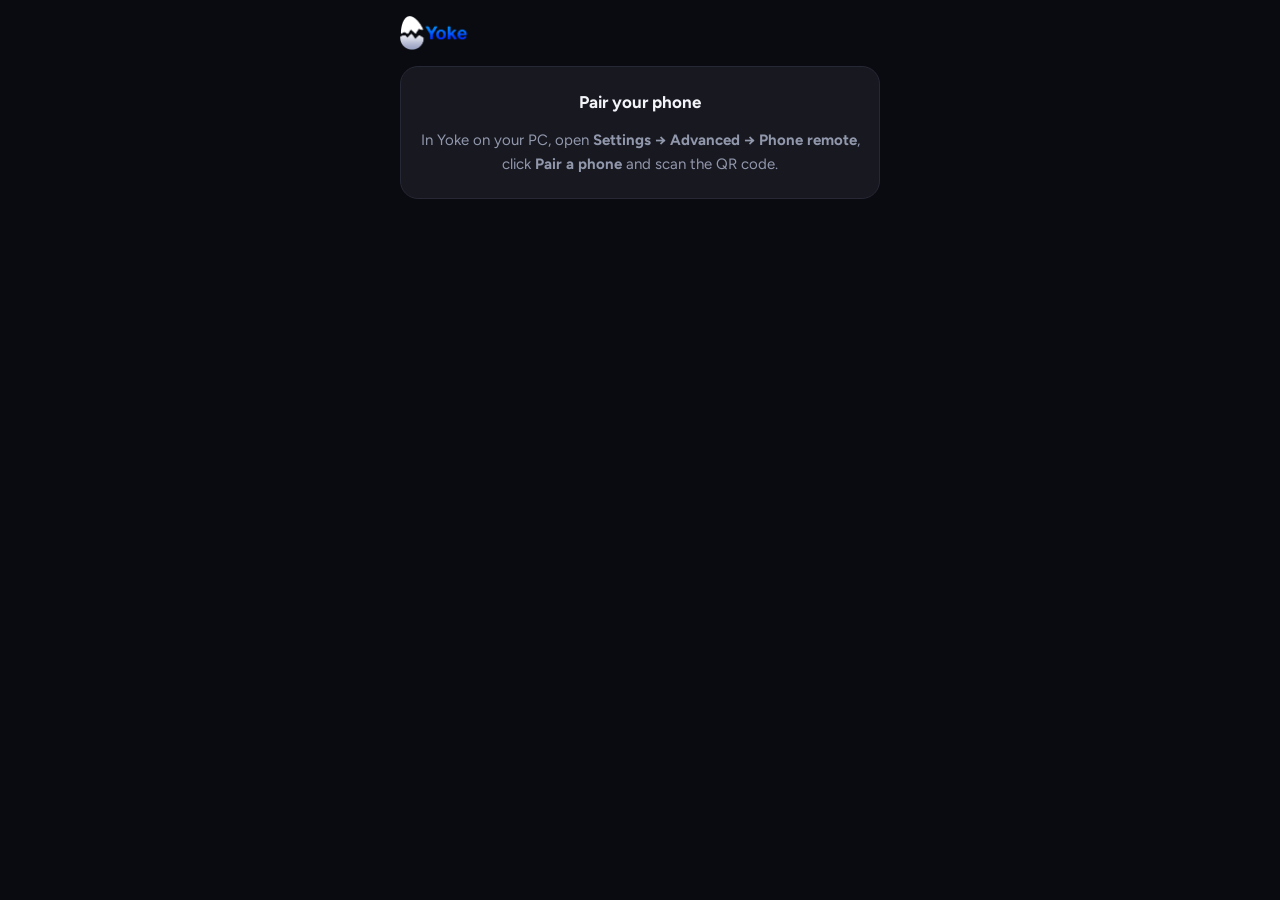
==== dev-remote/index.html @ 360e0245 "Move Yoke Remote to dev-remote" ====
<!doctype html>
<html lang="en">
<head>
<meta charset="utf-8">
<meta name="viewport" content="width=device-width, initial-scale=1, viewport-fit=cover">
<title>Yoke Remote</title>
<meta name="description" content="Control Yoke on your PC from your phone.">
<meta name="robots" content="noindex">
<link rel="icon" type="image/png" sizes="32x32" href="../assets/favicon-32.png">
<link rel="apple-touch-icon" href="../assets/favicon-192.png">
<link rel="manifest" href="manifest.json">
<meta name="apple-mobile-web-app-capable" content="yes">
<meta name="apple-mobile-web-app-title" content="Yoke Remote">
<meta name="theme-color" content="#0A0B10">
<link rel="preconnect" href="https://fonts.googleapis.com">
<link rel="preconnect" href="https://fonts.gstatic.com" crossorigin>
<link rel="stylesheet" href="https://fonts.googleapis.com/css2?family=Rubik:wght@500;700;800&family=Figtree:wght@400;500;600;700&family=DM+Mono:wght@400;500&display=swap">
<link rel="stylesheet" href="../assets/site.css">
<style>
  body { padding: max(16px, env(safe-area-inset-top, 0px)) 16px max(24px, env(safe-area-inset-bottom, 0px)); }
  main { max-width: 480px; margin: 0 auto; display: grid; gap: 16px; }
  .top { display: flex; align-items: center; justify-content: space-between; gap: 12px; }
  .top img { height: 34px; width: auto; }
  .link { background: none; border: 0; padding: 4px; color: var(--muted); font: inherit; font-size: 14px; cursor: pointer; text-decoration: underline; }
  .card { background: var(--panel); border: 1px solid var(--line); border-radius: 18px; padding: 22px 18px; }
  .center { display: grid; justify-items: center; gap: 14px; text-align: center; }
  .msg { color: var(--muted); font-size: 15px; }
  .msg.bad { color: #ff6b6e; min-height: 1.4em; }
  .spinner { width: 34px; height: 34px; border-radius: 50%; border: 3px solid var(--line); border-top-color: var(--blue-hi); animation: spin .9s linear infinite; }
  @keyframes spin { to { transform: rotate(360deg); } }
  .code-input {
    width: 240px; max-width: 100%; text-align: center; font: 500 34px/1 var(--font-mono); letter-spacing: .2em;
    background: var(--panel-hi); color: var(--ink); border: 1px solid var(--line); border-radius: 14px; padding: 14px 0 14px .2em;
  }
  .code-input:focus { outline: none; border-color: var(--blue-hi); }
  .art { width: min(72vw, 300px); height: min(72vw, 300px); border-radius: 18px; object-fit: cover; background: var(--panel-hi); justify-self: center; }
  .title { font-family: var(--font-display); font-size: 22px; font-weight: 700; overflow-wrap: anywhere; }
  .now { display: grid; gap: 8px; text-align: center; }
  .times { display: flex; justify-content: space-between; color: var(--muted); font: 13px var(--font-mono); }
  input[type=range] { width: 100%; accent-color: var(--blue-hi); }
  .controls { display: flex; align-items: center; justify-content: center; gap: 10px; }
  .ctl {
    width: 48px; height: 48px; border-radius: 50%; border: 0; background: var(--panel-hi); color: var(--ink);
    font-size: 18px; display: grid; place-items: center; cursor: pointer;
  }
  .ctl.main { width: 68px; height: 68px; font-size: 24px; color: #fff; background: linear-gradient(180deg, #2E6BFF, var(--blue)); }
  .ctl.on { color: var(--blue-hi); outline: 1px solid var(--blue-hi); }
  .volume { display: flex; align-items: center; gap: 10px; }
  .tabs { display: flex; gap: 6px; }
  .tabs button { flex: 1; padding: 9px 0; border: 1px solid var(--line); border-radius: 999px; background: none; color: var(--muted); font: 600 14px var(--font-body); cursor: pointer; }
  .tabs button.on { background: var(--panel-hi); color: var(--ink); }
  .search { width: 100%; padding: 11px 14px; background: var(--panel-hi); color: var(--ink); border: 1px solid var(--line); border-radius: 12px; font: inherit; }
  .rows { list-style: none; margin: 0; padding: 0; display: grid; gap: 6px; }
  .rows button { width: 100%; text-align: left; padding: 10px 12px; background: var(--panel); border: 1px solid var(--line); border-radius: 10px; color: var(--ink); font: inherit; cursor: pointer; }
  .rows small { display: block; color: var(--muted); }
  .lost { background: #2a1418; border: 1px solid #7a2a32; border-radius: 12px; padding: 10px 12px; font-size: 14px; }
</style>
</head>
<body>
<main>
  <div class="top">
    <img src="../assets/yoke-wordmark.png" alt="Yoke">
    <button class="link" id="unpair" hidden>Unpair</button>
  </div>

  <div class="card center" id="step-wait">
    <div class="spinner" aria-hidden="true"></div>
    <div class="msg" id="wait-msg">Connecting to your PC…</div>
    <button class="btn" id="retry" hidden>Try again</button>
  </div>

  <div class="card center" id="step-start" hidden>
    <b>Pair your phone</b>
    <p class="msg">In Yoke on your PC, open <b>Settings → Advanced → Phone remote</b>, click <b>Pair a phone</b> and scan the QR code.</p>
  </div>

  <form class="card center" id="step-code" hidden>
    <b>Enter the 6-digit code shown in Yoke on your PC</b>
    <input class="code-input" id="code" inputmode="numeric" autocomplete="one-time-code" maxlength="6" placeholder="000000" aria-label="6-digit code">
    <div class="msg bad" id="code-err"></div>
    <button class="btn" type="submit">Pair</button>
  </form>

  <div id="step-remote" hidden style="display:grid;gap:16px">
    <div class="lost" id="lost" hidden>Lost the connection to your PC. Reconnecting…</div>
    <div class="now">
      <img class="art" id="art" alt="">
      <div class="title" id="title">Nothing playing</div>
      <div class="msg" id="artist"></div>
    </div>
    <div id="seek-wrap">
      <input type="range" id="seek" min="0" max="1000" value="0" aria-label="Position">
      <div class="times"><span id="pos">0:00</span><span id="len">0:00</span></div>
    </div>
    <div class="controls">
      <button class="ctl" id="shuffle" aria-label="Shuffle">⤨</button>
      <button class="ctl" id="prev" aria-label="Previous">⏮</button>
      <button class="ctl main" id="toggle" aria-label="Play or pause">▶</button>
      <button class="ctl" id="next" aria-label="Next">⏭</button>
      <button class="ctl" id="repeat" aria-label="Repeat">↻</button>
    </div>
    <div class="volume">
      <span aria-hidden="true">🔈</span>
      <input type="range" id="volume" min="0" max="1" step="0.01" value="0.8" aria-label="Volume on your PC">
    </div>
    <div class="tabs">
      <button data-tab="search" class="on">Search</button>
      <button data-tab="playlists">Playlists</button>
      <button data-tab="stations">Radio</button>
    </div>
    <input class="search" id="search" type="search" placeholder="Search your library" aria-label="Search your library">
    <ul class="rows" id="rows"></ul>
    <div class="msg" id="note"></div>
  </div>
</main>

<script src="peerjs-1.5.5.min.js"></script>
<script>
  // Protocol must match the "phone remote" section of Yoke's public/app.js.
  const SAVED = 'yoke-remote';
  const RETRY_MS = 5000;
  const COMMAND_TIMEOUT_MS = 10000;
  const $ = (id) => document.getElementById(id);
  const STEPS = ['step-wait', 'step-start', 'step-code', 'step-remote'];
  const show = (id) => STEPS.forEach((s) => ($(s).hidden = s !== id));
  const fmt = (s) => `${Math.floor(s / 60)}:${String(Math.floor(s % 60)).padStart(2, '0')}`;
  const device = /iPhone/.test(navigator.userAgent) ? 'iPhone' : /iPad/.test(navigator.userAgent) ? 'iPad'
    : /Android/.test(navigator.userAgent) ? 'Android phone' : 'Browser';

  const load = () => { try { return JSON.parse(localStorage.getItem(SAVED)); } catch { return null; } };
  const save = (v) => { try { localStorage.setItem(SAVED, JSON.stringify(v)); } catch { /* stays for this visit */ } };
  const forget = () => { try { localStorage.removeItem(SAVED); } catch { /* nothing saved */ } };

  let peer = null, conn = null, ready = false, retry = null, peerId = null;
  let player = null, received = 0, seeking = false, seq = 0;
  const waiting = new Map();

  function wait(text, canRetry = false) {
    show('step-wait');
    $('wait-msg').textContent = text;
    $('retry').hidden = !canRetry;
    document.querySelector('.spinner').hidden = canRetry;
  }

  function disconnect() {
    clearTimeout(retry);
    peer?.destroy();
    peer = conn = null;
    ready = false;
  }

  function connect(first) {
    disconnect();
    peer = new Peer({ debug: 0 });
    const giveUp = setTimeout(failed, 20000);
    peer.on('error', () => { clearTimeout(giveUp); failed(); });
    peer.on('open', () => {
      conn = peer.connect(peerId, { reliable: true });
      conn.on('open', () => {
        clearTimeout(giveUp);
        conn.send(first);
      });
      conn.on('data', onMessage);
      conn.on('close', failed);
    });
  }

  function failed() {
    const wasReady = ready;
    disconnect();
    const saved = load();
    if (saved) {
      if (wasReady) $('lost').hidden = false;
      else wait("Can't reach your PC. Make sure it's on, Yoke is open and the phone remote is turned on.", true);
      retry = setTimeout(reconnect, RETRY_MS);
    } else {
      wait("Couldn't connect. Open Pair a phone in Yoke and scan the QR code again.", true);
    }
  }

  function reconnect() {
    const saved = load();
    if (!saved) return start();
    peerId = saved.peerId;
    connect({ type: 'hello', id: saved.id, token: saved.token });
  }

  function onMessage(msg) {
    if (msg.type === 'need-code') {
      show('step-code');
      $('code').focus();
    } else if (msg.type === 'wrong-code') {
      $('code').value = '';
      $('code-err').textContent = `That code isn't right. ${msg.left} ${msg.left === 1 ? 'try' : 'tries'} left.`;
    } else if (msg.type === 'paired') {
      save({ peerId, id: msg.id, token: msg.token });
    } else if (msg.type === 'denied') {
      if (msg.reason === 'unpaired') forget();
      disconnect();
      if (msg.reason === 'tries') wait('Too many wrong codes. Start pairing again in Yoke.', true);
      else if (msg.reason === 'unpaired') { $('unpair').hidden = true; show('step-start'); }
      else wait('That QR code has expired. Click Pair a phone in Yoke and scan the new one.', true);
    } else if (msg.type === 'state') {
      if (!ready) {
        ready = true;
        show('step-remote');
        $('unpair').hidden = false;
        loadTab();
      }
      $('lost').hidden = true;
      player = msg.state;
      received = Date.now();
      draw();
    } else if (msg.type === 'cover') {
      $('art').src = msg.cover || '../assets/yoke-disc.png';
    } else if (msg.type === 'reply' && waiting.has(msg.id)) {
      const { resolve, reject, timer } = waiting.get(msg.id);
      clearTimeout(timer);
      waiting.delete(msg.id);
      if (msg.ok) resolve(msg.result);
      else reject(new Error(msg.error));
    }
  }

  function cmd(name, args = {}) {
    if (!conn?.open) return Promise.reject(new Error('Not connected to your PC.'));
    const id = ++seq;
    return new Promise((resolve, reject) => {
      const timer = setTimeout(() => {
        waiting.delete(id);
        reject(new Error('Your PC did not respond.'));
      }, COMMAND_TIMEOUT_MS);
      waiting.set(id, { resolve, reject, timer });
      conn.send({ type: 'cmd', id, name, args });
    }).catch((err) => {
      $('note').textContent = err.message;
      throw err;
    });
  }
  const press = (name, args) => { $('note').textContent = ''; cmd(name, args).catch(() => {}); };

  function position() {
    if (!player) return 0;
    return player.position + (player.playing ? (Date.now() - received) / 1000 : 0);
  }

  function draw() {
    const t = player?.track;
    $('title').textContent = t ? t.title : 'Nothing playing';
    $('artist').textContent = t ? t.artist : '';
    $('toggle').textContent = player?.playing ? '⏸' : '▶';
    $('shuffle').classList.toggle('on', Boolean(player?.shuffle));
    $('repeat').classList.toggle('on', player && player.repeat !== 'off');
    $('repeat').textContent = player?.repeat === 'one' ? '①' : '↻';
    if (document.activeElement !== $('volume')) $('volume').value = player?.volume ?? 0.8;
    tick();
  }

  function tick() {
    if (!player || seeking) return;
    const len = player.duration;
    $('seek-wrap').hidden = !len; // live radio has no length
    if (!len) return;
    const pos = Math.min(position(), len);
    $('seek').value = (pos / len) * 1000;
    $('pos').textContent = fmt(pos);
    $('len').textContent = fmt(len);
  }
  setInterval(tick, 1000);

  // ----- lists -----
  let tab = 'search';
  function rows(list, label, sub, onPick) {
    const ul = $('rows');
    ul.replaceChildren(...list.map((item) => {
      const li = document.createElement('li');
      const b = document.createElement('button');
      b.textContent = label(item);
      const small = document.createElement('small');
      small.textContent = sub(item);
      b.append(small);
      b.onclick = () => onPick(item);
      li.append(b);
      return li;
    }));
  }
  async function loadTab() {
    $('search').hidden = tab !== 'search';
    $('rows').replaceChildren();
    $('note').textContent = '';
    if (tab === 'search') return runSearch();
    try {
      if (tab === 'playlists') {
        const list = await cmd('playlists');
        rows(list, (p) => p.name, (p) => `${p.count} song${p.count === 1 ? '' : 's'}`, (p) => press('playPlaylist', { id: p.id }));
        if (!list.length) $('note').textContent = 'No playlists yet.';
      } else {
        const list = await cmd('stations');
        rows(list, (s) => s.name, (s) => s.tags, (s) => press('playStation', { uuid: s.uuid }));
        if (!list.length) $('note').textContent = 'Stations you ♥ in Yoke show up here.';
      }
    } catch { /* shown in the note */ }
  }
  let searchTimer = null;
  async function runSearch() {
    const q = $('search').value.trim();
    if (!q) return $('rows').replaceChildren();
    try {
      const list = await cmd('search', { q });
      rows(list, (t) => t.title, (t) => t.artist, (t) => press('playTracks', { trackIds: [t.id] }));
      $('note').textContent = list.length ? '' : 'No songs found.';
    } catch { /* shown in the note */ }
  }
  $('search').oninput = () => {
    clearTimeout(searchTimer);
    searchTimer = setTimeout(runSearch, 300);
  };
  document.querySelectorAll('[data-tab]').forEach((b) => (b.onclick = () => {
    tab = b.dataset.tab;
    document.querySelectorAll('[data-tab]').forEach((x) => x.classList.toggle('on', x === b));
    loadTab();
  }));

  // ----- controls -----
  $('toggle').onclick = () => press('toggle');
  $('next').onclick = () => press('next');
  $('prev').onclick = () => press('previous');
  $('shuffle').onclick = () => press('shuffle');
  $('repeat').onclick = () => press('repeat');
  $('seek').oninput = () => { seeking = true; };
  $('seek').onchange = () => {
    seeking = false;
    if (player?.duration) press('seek', { position: ($('seek').value / 1000) * player.duration });
  };
  let volumeTimer = null;
  $('volume').oninput = () => {
    clearTimeout(volumeTimer);
    volumeTimer = setTimeout(() => press('volume', { volume: Number($('volume').value) }), 120);
  };
  $('code').oninput = () => {
    $('code').value = $('code').value.replace(/\D/g, '').slice(0, 6);
    if ($('code').value.length === 6) $('step-code').requestSubmit();
  };
  $('step-code').onsubmit = (e) => {
    e.preventDefault();
    $('code-err').textContent = '';
    if ($('code').value.length === 6 && conn?.open) conn.send({ type: 'code', code: $('code').value, device });
  };
  $('retry').onclick = start;
  $('unpair').onclick = () => {
    if (!confirm('Unpair this phone? You can pair it again from Yoke.')) return;
    forget();
    disconnect();
    $('unpair').hidden = true;
    show('step-start');
  };

  // ----- start -----
  function start() {
    clearTimeout(retry);
    // From the QR code: "#<pc id>.<one-time secret>". Dropped from the address straight away.
    const scan = location.hash.match(/^#(yokebeat-remote-[0-9a-f]{32})\.([0-9a-f]{32})$/);
    if (scan) {
      history.replaceState(null, '', location.pathname);
      peerId = scan[1];
      wait('Connecting to your PC…');
      return connect({ type: 'pair', secret: scan[2] });
    }
    if (load()) {
      wait('Connecting to your PC…');
      return reconnect();
    }
    show('step-start');
  }
  start();
</script>
</body>
</html>
---- assets/site.css ----
:root { padding-top: env(safe-area-inset-top, 0px); padding-bottom: env(safe-area-inset-bottom, 0px); }
body { margin: 0; }
[hidden] { display: none !important; }

/* Layout: dark-only brand world. Hero headline over the real app screenshot, a bento of real UI crops, a working in-browser player, and a Windows download band. */
:root {
  --bg: #0A0B10;
  --bg-2: #111219;
  --panel: #171820;
  --panel-hi: #1F2029;
  --line: #262835;
  --ink: #F3F4F9;
  --muted: #9298AC;
  --egg: #A3AACB;
  --blue: #1F5BFF;
  --blue-hi: #0A93FF;
  --blue-deep: #0033FF;
  --violet: #5A48FF;
  --ember: #9C1A0E;
  --amber: #8A5A10;
  --pa: #0A6CFF;
  --pa-ink: #FFFFFF;
  --font-display: "Rubik", "Segoe UI", system-ui, sans-serif;
  --font-body: "Figtree", "Segoe UI", system-ui, sans-serif;
  --font-mono: "DM Mono", ui-monospace, "Cascadia Mono", Consolas, monospace;
  color-scheme: dark;
}

* { box-sizing: border-box; }
html { scroll-behavior: smooth; }
@media (prefers-reduced-motion: reduce) { html { scroll-behavior: auto; } }
body {
  background: var(--bg); color: var(--ink);
  font-family: var(--font-body); font-size: 17px; line-height: 1.55;
  -webkit-font-smoothing: antialiased; overflow-x: hidden;
}
.wrap {
  max-width: 1180px; margin: 0 auto;
  padding-left: max(16px, env(safe-area-inset-left, 0px));
  padding-right: max(16px, env(safe-area-inset-right, 0px));
}
h1, h2, h3 { font-family: var(--font-display); text-wrap: balance; margin: 0; letter-spacing: -0.025em; }
p { margin: 0; }
a { color: inherit; }
img { display: block; max-width: 100%; }
:focus-visible { outline: 3px solid var(--blue-hi); outline-offset: 3px; border-radius: 8px; }
.label { font-family: var(--font-mono); font-size: 12.5px; text-transform: uppercase; letter-spacing: 0.12em; color: var(--muted); }
.grad { background: linear-gradient(180deg, var(--blue-hi), var(--blue-deep)); -webkit-background-clip: text; background-clip: text; color: transparent; }

.btn {
  display: inline-flex; align-items: center; gap: 10px;
  background: linear-gradient(180deg, #2E6BFF, var(--blue)); color: #fff;
  font-family: var(--font-body); font-weight: 700; font-size: 15.5px;
  padding: 13px 22px; border-radius: 999px; border: 0; text-decoration: none; cursor: pointer;
  box-shadow: 0 10px 30px -10px rgba(31, 91, 255, .7);
  transition: transform .15s ease, box-shadow .15s ease;
}
.btn:hover { transform: translateY(-1px); box-shadow: 0 14px 36px -10px rgba(31, 91, 255, .9); }
.btn svg { width: 18px; height: 18px; fill: currentColor; }
.btn.ghost { background: rgba(255,255,255,.06); box-shadow: inset 0 0 0 1px var(--line); }

/* Nav */
.nav { display: flex; align-items: center; justify-content: space-between; gap: 16px; padding-block: 20px; position: relative; z-index: 2; }
.logo img { height: 38px; width: auto; }
.nav-links { display: flex; gap: 28px; align-items: center; font-weight: 600; font-size: 15px; }
.nav-links a:not(.btn) { text-decoration: none; color: var(--muted); }
.nav-links a:not(.btn):hover { color: var(--ink); }
.nav-links .btn { padding: 10px 18px; font-size: 14.5px; }
@media (max-width: 720px) { .nav-links a:not(.btn) { display: none; } }

/* Hero */
.hero { position: relative; isolation: isolate; }
.hero::before {
  content: ""; position: absolute; inset: -120px 0 auto; height: 900px; z-index: -1;
  background:
    radial-gradient(50% 45% at 85% 10%, rgba(64, 52, 255, .38), transparent 70%),
    radial-gradient(40% 40% at 10% 40%, rgba(10, 110, 255, .16), transparent 70%);
}
.hero-top { display: grid; grid-template-columns: minmax(0, 1.25fr) minmax(0, 1fr); gap: 48px; align-items: end; padding-block: 56px 56px; }
.hero h1 { font-size: clamp(44px, 7vw, 92px); line-height: .95; font-weight: 800; }
.hero .lede { font-size: 19px; color: var(--muted); max-width: 30em; }
.hero .cta { display: flex; flex-wrap: wrap; gap: 12px; margin-top: 26px; }
.promise { display: flex; flex-wrap: wrap; gap: 8px 20px; margin-top: 26px; font-family: var(--font-mono); font-size: 13px; color: var(--muted); }
.promise span::before { content: "×"; color: var(--blue-hi); margin-right: 8px; }
@media (max-width: 880px) { .hero-top { grid-template-columns: minmax(0, 1fr); gap: 24px; padding-block: 28px 40px; } }

.shot { position: relative; }
.window {
  border-radius: 14px; overflow: hidden; border: 1px solid #2A2C3A;
  box-shadow: 0 50px 120px -40px rgba(40, 60, 255, .55), 0 30px 60px -30px rgba(0,0,0,.8);
  background: var(--bg-2);
}
.window img { width: 100%; height: auto; }
.reflect { height: 120px; overflow: hidden; opacity: .18; transform: scaleY(-1); -webkit-mask-image: linear-gradient(to top, #000, transparent 85%); mask-image: linear-gradient(to top, #000, transparent 85%); pointer-events: none; margin-top: 6px; border-radius: 14px; }
.reflect img { width: 100%; height: auto; transform: translateY(calc(-100% + 120px)); }
@media (max-width: 640px) { .reflect { display: none; } }

/* Sections */
section.block { padding-block: 100px; }
.sec-head { display: grid; gap: 14px; max-width: 46rem; margin-bottom: 48px; }
.sec-head h2 { font-size: clamp(32px, 4.6vw, 56px); line-height: 1.02; font-weight: 800; }
.sec-head p { color: var(--muted); font-size: 18px; max-width: 38em; }

/* Left out */
.leftout { display: grid; grid-template-columns: repeat(3, minmax(0, 1fr)); gap: 44px 36px; }
.leftout div { display: grid; gap: 8px; align-content: start; }
.leftout s {
  font-family: var(--font-display); font-weight: 700; font-size: clamp(24px, 2.8vw, 34px); letter-spacing: -0.02em;
  text-decoration-color: var(--blue); text-decoration-thickness: 5px; color: var(--ink);
}
.leftout p { color: var(--muted); font-size: 15.5px; max-width: 26em; }
@media (max-width: 860px) { .leftout { grid-template-columns: repeat(2, minmax(0, 1fr)); } }
@media (max-width: 520px) { .leftout { grid-template-columns: minmax(0, 1fr); } }

/* Inside Yoke bento */
.bento { display: grid; grid-template-columns: 250px minmax(0, 1fr) minmax(0, 1fr); gap: 16px; }
.card { background: var(--panel); border: 1px solid var(--line); border-radius: 20px; padding: 22px; display: grid; gap: 14px; align-content: start; min-width: 0; }
.card h3 { font-size: 20px; font-weight: 700; }
.card p { color: var(--muted); font-size: 15px; }
.card.side { grid-row: span 2; padding: 0; overflow: hidden; align-content: stretch; grid-template-rows: auto 1fr; }
.card.side .txt { padding: 22px; display: grid; gap: 10px; align-content: start; }
.card.home { grid-column: span 2; }
.crop { position: relative; overflow: hidden; border-radius: 12px; max-width: 100%; }
.crop img { max-width: none; height: auto; }
.crop.sidebar { aspect-ratio: 230 / 516; border-radius: 0; border-bottom: 1px solid var(--line); }
.crop.sidebar img { width: 834.35%; margin-top: -10.43%; }
.crop.row { aspect-ratio: 1220 / 240; }
.crop.row img { width: 157.30%; margin-left: -20.82%; margin-top: -23.11%; }
.kbd { font-family: var(--font-mono); font-size: 13px; padding: 2px 8px; border-radius: 6px; background: var(--panel-hi); border: 1px solid var(--line); color: var(--ink); }
.mini-list { display: grid; gap: 8px; margin: 0; padding: 0; list-style: none; font-size: 14.5px; }
.mini-list li { display: flex; gap: 10px; align-items: center; }
.mini-list li::before { content: ""; width: 6px; height: 6px; border-radius: 99px; background: var(--blue-hi); flex: none; }
@media (max-width: 900px) {
  .bento { grid-template-columns: minmax(0, 1fr) minmax(0, 1fr); }
  .card.side { grid-row: auto; grid-column: span 2; grid-template-columns: 200px minmax(0, 1fr); grid-template-rows: auto; }
  .crop.sidebar { border-bottom: 0; border-right: 1px solid var(--line); }
}
@media (max-width: 600px) {
  .bento { grid-template-columns: minmax(0, 1fr); }
  .card.side, .card.home { grid-column: auto; }
  .card.side { grid-template-columns: minmax(0, 1fr); }
  .crop.sidebar { aspect-ratio: 230 / 300; border-right: 0; border-bottom: 1px solid var(--line); }
}

/* Try it: demo player styled after the app */
.try { position: relative; isolation: isolate; }
.try::before {
  content: ""; position: absolute; inset: 0; z-index: -1;
  background:
    radial-gradient(35% 45% at 12% 30%, color-mix(in srgb, var(--amber) 35%, transparent), transparent 70%),
    radial-gradient(35% 45% at 88% 70%, color-mix(in srgb, var(--ember) 35%, transparent), transparent 70%);
}
.demo { display: grid; grid-template-columns: minmax(0, 1.5fr) minmax(0, 1fr); gap: 20px; align-items: start; }
.app {
  background: var(--bg-2); border: 1px solid var(--line); border-radius: 16px; overflow: hidden;
  display: grid; grid-template-rows: auto auto;
  box-shadow: 0 40px 80px -40px rgba(0,0,0,.9);
}
.app.drag { outline: 2px dashed var(--pa); outline-offset: 6px; }
.app-main { display: grid; grid-template-columns: minmax(0, 0.9fr) minmax(0, 1.1fr); gap: 24px; padding: 24px; align-items: center; }
.disc-wrap { position: relative; aspect-ratio: 1; max-width: 100%; }
.disc-wrap::after { content: ""; position: absolute; inset: 12%; border-radius: 50%; background: radial-gradient(circle, color-mix(in srgb, var(--pa) 45%, transparent), transparent 70%); z-index: -1; filter: blur(30px); }
.disc { width: 100%; height: auto; animation: spin 6s linear infinite; animation-play-state: paused; }
.playing .disc { animation-play-state: running; }
@keyframes spin { to { transform: rotate(360deg); } }
@media (prefers-reduced-motion: reduce) { .disc { animation: none; } }
.queue-head { display: flex; justify-content: space-between; align-items: center; gap: 12px; flex-wrap: wrap; margin-bottom: 10px; }
.queue-head h3 { font-size: 18px; font-weight: 700; }
.tracks { list-style: none; margin: 0; padding: 0; display: grid; gap: 2px; max-height: 280px; overflow-y: auto; }
.tracks button {
  width: 100%; display: grid; grid-template-columns: 40px minmax(0, 1fr) auto; gap: 12px; align-items: center;
  background: none; border: 0; color: var(--ink); text-align: left; cursor: pointer;
  padding: 7px 8px; border-radius: 10px; font: inherit; font-size: 14.5px;
}
.tracks button:hover, .tracks button[aria-current="true"] { background: var(--panel-hi); }
.tracks button[aria-current="true"] .t-title { color: var(--pa); }
.t-main { min-width: 0; }
.t-title, .t-artist { display: block; white-space: nowrap; overflow: hidden; text-overflow: ellipsis; font-weight: 600; }
.t-artist { color: var(--muted); font-size: 13px; font-weight: 400; }
.t-dur { font-family: var(--font-mono); font-size: 12px; color: var(--muted); font-variant-numeric: tabular-nums; }
.art { width: 40px; height: 40px; border-radius: 6px; position: relative; overflow: hidden; background: var(--a1); flex: none; }
.art::before { content: ""; position: absolute; width: 70%; height: 70%; left: 8%; top: 6%; border-radius: 50%; border: 2px solid var(--a3); }
.art::after { content: ""; position: absolute; width: 60%; height: 60%; right: -14%; bottom: -10%; border-radius: 50%; background: var(--a2); opacity: .7; }

.bar { display: grid; grid-template-columns: minmax(0, 1fr) minmax(0, 1.4fr); gap: 20px; align-items: center; padding: 14px 18px; border-top: 1px solid var(--line); background: var(--bg); }
.np { display: flex; gap: 12px; align-items: center; min-width: 0; }
.np .art { width: 48px; height: 48px; }
.np > div { min-width: 0; }
.np-title { font-weight: 700; font-size: 15px; white-space: nowrap; overflow: hidden; text-overflow: ellipsis; }
.np-artist { color: var(--muted); font-size: 13px; white-space: nowrap; overflow: hidden; text-overflow: ellipsis; }
.transport { display: grid; gap: 4px; }
.controls { display: flex; align-items: center; justify-content: center; gap: 10px; }
.ctl { background: none; border: 0; color: var(--ink); width: 36px; height: 36px; display: grid; place-items: center; border-radius: 999px; cursor: pointer; opacity: .85; }
.ctl:hover { opacity: 1; background: var(--panel-hi); }
.ctl svg { width: 18px; height: 18px; fill: currentColor; }
.ctl.play { width: 42px; height: 42px; background: var(--pa); color: var(--pa-ink); opacity: 1; box-shadow: 0 6px 20px -6px var(--pa); }
.ctl.play:hover { background: var(--pa); filter: brightness(1.1); }
.ctl[aria-pressed="true"] { color: var(--pa); opacity: 1; }
.seek-row { display: grid; grid-template-columns: auto minmax(0, 1fr) auto; gap: 10px; align-items: center; font-family: var(--font-mono); font-size: 12px; color: var(--muted); font-variant-numeric: tabular-nums; }
input[type="range"] { width: 100%; accent-color: var(--pa); cursor: pointer; }
@media (max-width: 640px) {
  .app-main { grid-template-columns: minmax(0, 1fr); }
  .disc-wrap { width: 60%; margin: 0 auto; }
  .bar { grid-template-columns: minmax(0, 1fr); }
}

.import {
  display: inline-flex; align-items: center; gap: 8px; cursor: pointer; position: relative;
  font-weight: 700; font-size: 14px; color: var(--pa-ink); background: var(--pa);
  padding: 8px 14px; border-radius: 999px;
}
.import:focus-within { outline: 3px solid var(--blue-hi); outline-offset: 3px; }
.import input { position: absolute; width: 1px; height: 1px; opacity: 0; }
.hint { font-size: 13.5px; color: var(--muted); padding: 0 24px 18px; min-height: 1.4em; }
.hint.flash { color: var(--ink); }

.settings { background: var(--panel); border: 1px solid var(--line); border-radius: 16px; padding: 22px; display: grid; gap: 28px; }
.settings h3 { font-size: 18px; font-weight: 700; display: flex; align-items: center; gap: 8px; }
.field { display: grid; gap: 12px; }
.field-head { display: flex; justify-content: space-between; align-items: center; gap: 12px; flex-wrap: wrap; }
.swatches { display: grid; grid-template-columns: repeat(6, 34px); gap: 12px; }
.swatch { width: 34px; height: 34px; border-radius: 999px; border: 0; cursor: pointer; background: var(--c); }
.swatch[aria-checked="true"] { box-shadow: 0 0 0 3px var(--panel), 0 0 0 5px var(--ink); }
.settings .note { font-size: 13.5px; color: var(--muted); }
@media (max-width: 900px) { .demo { grid-template-columns: minmax(0, 1fr); } }

/* Download */
.download { position: relative; isolation: isolate; overflow: hidden; border-top: 1px solid var(--line); }
.download::before {
  content: ""; position: absolute; inset: 0; z-index: -2;
  background: radial-gradient(60% 80% at 80% 50%, rgba(64, 52, 255, .35), transparent 70%), var(--bg-2);
}
.download .wrap { padding-block: 100px; display: grid; grid-template-columns: minmax(0, 1fr) minmax(0, 1.2fr); gap: 56px; align-items: center; }
.dl-text { display: grid; gap: 24px; justify-items: start; min-width: 0; }
.download h2 { font-size: clamp(40px, 5.2vw, 70px); line-height: .95; font-weight: 800; max-width: 9em; }
.monitor { position: relative; isolation: isolate; }
.monitor::before { content: ""; position: absolute; inset: 0 5% 20%; z-index: -1; background: radial-gradient(closest-side, rgba(70, 60, 255, .55), transparent); filter: blur(40px); }
.monitor::after { content: ""; position: absolute; left: 22%; right: 22%; bottom: -2%; height: 8%; z-index: -1; background: radial-gradient(closest-side, rgba(0, 0, 0, .8), transparent); }
.monitor img { width: 100%; height: auto; }
@media (max-width: 900px) { .download .wrap { grid-template-columns: minmax(0, 1fr); gap: 40px; padding-block: 80px; } }
.download p { color: var(--muted); font-size: 18px; max-width: 28em; }
.download .meta { font-family: var(--font-mono); font-size: 13px; color: var(--muted); }
.dl-row { display: flex; flex-wrap: wrap; gap: 12px; }
.changelog { color: var(--blue-hi); font-weight: 600; font-size: 15px; text-decoration: none; }
.changelog:hover { text-decoration: underline; }

/* Discord */
.discord { display: grid; grid-template-columns: minmax(0, 1fr) minmax(0, 1fr); gap: 56px; align-items: center; }
.discord .sec-head { margin-bottom: 0; }
.discord ul { margin-top: 22px; }
.presence-wrap { position: relative; isolation: isolate; }
.presence-wrap::before { content: ""; position: absolute; inset: -10% 0; z-index: -1; background: radial-gradient(50% 50% at 50% 50%, rgba(88, 101, 242, .35), transparent 70%); }
.presence { background: #232428; border: 1px solid #34353B; border-radius: 14px; padding: 16px; display: grid; gap: 12px; max-width: 460px; box-shadow: 0 30px 60px -30px rgba(0,0,0,.9); }
.presence .p-head { font-size: 13px; font-weight: 700; color: #DBDEE1; }
.presence .p-body { display: grid; grid-template-columns: 96px minmax(0, 1fr); gap: 14px; align-items: center; }
.presence .art { width: 96px; height: 96px; border-radius: 10px; }
.presence .p-title { font-weight: 700; font-size: 16px; color: #F2F3F5; white-space: nowrap; overflow: hidden; text-overflow: ellipsis; }
.presence .p-line { font-size: 14px; color: #B5BAC1; white-space: nowrap; overflow: hidden; text-overflow: ellipsis; }
.presence .p-time { font-family: var(--font-mono); font-size: 13.5px; color: #3BA55C; font-variant-numeric: tabular-nums; margin-top: 4px; }
@media (max-width: 860px) { .discord { grid-template-columns: minmax(0, 1fr); gap: 36px; } }

footer .wrap { display: flex; flex-wrap: wrap; justify-content: space-between; align-items: center; gap: 16px; padding-block: 28px; color: var(--muted); font-size: 14px; border-top: 1px solid var(--line); }
footer img { height: 28px; width: auto; }

.nav-links a[aria-current="page"] { color: var(--ink); }

/* What's new */
.changes { position: relative; isolation: isolate; }
.changes::before {
  content: ""; position: absolute; inset: -120px 0 auto; height: 700px; z-index: -1;
  background: radial-gradient(50% 45% at 85% 10%, rgba(64, 52, 255, .3), transparent 70%);
}
.page-head { display: grid; gap: 16px; justify-items: start; max-width: 46rem; padding-block: 48px 44px; }
.page-head h1 { font-size: clamp(40px, 6.4vw, 76px); line-height: .95; font-weight: 800; }
.page-head p { color: var(--muted); font-size: 18px; }
.page-head .dl-row { margin-top: 6px; }
.releases { display: grid; gap: 12px; max-width: 880px; padding-bottom: 110px; }
.release { background: var(--panel); border: 1px solid var(--line); border-radius: 16px; overflow: hidden; scroll-margin-top: 24px; }
.release[open] { border-color: #343748; }
.release summary { list-style: none; cursor: pointer; display: flex; flex-wrap: wrap; align-items: center; gap: 10px 14px; padding: 18px 22px; }
.release summary::-webkit-details-marker { display: none; }
.release summary:hover { background: var(--panel-hi); }
.r-ver { font-family: var(--font-display); font-weight: 700; font-size: 22px; letter-spacing: -0.02em; font-variant-numeric: tabular-nums; }
.badge { font-family: var(--font-mono); font-size: 11.5px; text-transform: uppercase; letter-spacing: 0.1em; padding: 3px 9px; border-radius: 999px; background: rgba(31, 91, 255, .18); color: var(--blue-hi); }
.badge.pre { background: rgba(240, 162, 30, .15); color: #F0A21E; }
.r-count { font-size: 14px; color: var(--muted); }
.r-date { margin-left: auto; font-family: var(--font-mono); font-size: 13px; color: var(--muted); font-variant-numeric: tabular-nums; }
.chev { width: 22px; height: 22px; fill: var(--muted); transition: transform .2s ease; flex: none; }
.release[open] .chev { transform: rotate(180deg); }
@media (prefers-reduced-motion: reduce) { .chev { transition: none; } }
.r-body { display: grid; gap: 22px; padding: 22px; border-top: 1px solid var(--line); }
.r-sec { --dot: var(--muted); }
.r-sec[data-kind="added"] { --dot: var(--blue-hi); }
.r-sec[data-kind="fixed"] { --dot: #3BA55C; }
.r-sec[data-kind="changed"] { --dot: #F0A21E; }
.r-sec h3 { font-family: var(--font-mono); font-size: 12.5px; font-weight: 500; text-transform: uppercase; letter-spacing: 0.12em; color: var(--dot); margin-bottom: 12px; }
.r-sec ul { margin: 0; padding: 0; list-style: none; display: grid; gap: 9px; }
.r-sec li { display: grid; grid-template-columns: 8px minmax(0, 1fr); gap: 14px; align-items: baseline; font-size: 16px; }
.r-sec li::before { content: ""; width: 7px; height: 7px; border-radius: 99px; background: var(--dot); transform: translateY(-2px); }
.r-empty { color: var(--muted); font-size: 15px; }
.r-links { display: flex; flex-wrap: wrap; gap: 8px 22px; padding-top: 16px; border-top: 1px dashed var(--line); font-size: 14.5px; font-weight: 600; }
.r-links a { color: var(--blue-hi); text-decoration: none; }
.r-links a:hover { text-decoration: underline; }
@media (max-width: 520px) { .r-date { margin-left: 0; order: 9; width: 100%; } .chev { margin-left: auto; } }
.r-text { min-width: 0; line-height: 1.55; }
.r-text strong { color: var(--ink); font-weight: 700; }
.r-sec li { color: #C9CDDB; }
.r-sub { margin: 10px 0 2px; padding: 0; list-style: none; display: grid; gap: 7px; }
.r-sub li { display: grid; grid-template-columns: 10px minmax(0, 1fr); gap: 10px; font-size: 15px; color: var(--muted); }
.r-sub li::before { content: ""; width: 8px; height: 1.5px; background: var(--line); transform: translateY(-4px); align-self: center; border-radius: 0; }

/* New in Yoke: visualizer still and API sample */
.feature-art.viz-art { background: #03070A; }
.viz-art img { width: 100%; height: 100%; object-fit: cover; }
.feature-art.api-art {
  place-items: center start; padding: 0 22px;
  background: radial-gradient(70% 80% at 85% 20%, rgba(31, 91, 255, .2), transparent 70%), var(--bg-2);
}
.api-art pre { margin: 0; font: 12.5px/1.55 var(--font-mono); color: #C9CDDB; white-space: pre; }
.api-art .m { color: #3BA55C; font-weight: 500; }
.api-art .v { color: var(--blue-hi); }
.api-art .s { color: #F0A21E; }
.card.small .changelog { margin-top: auto; }

/* API docs */
.docs-req { font-family: var(--font-mono); font-size: 13px !important; color: var(--egg) !important; }
.docs-layout { display: grid; grid-template-columns: 200px minmax(0, 860px); gap: 48px; padding-bottom: 110px; align-items: start; }
.docs-toc { position: sticky; top: 24px; display: grid; gap: 2px; font-size: 14.5px; }
.docs-toc .label { margin: 14px 0 6px; font-size: 11.5px; }
.docs-toc .label:first-child { margin-top: 0; }
.docs-toc a { color: var(--muted); text-decoration: none; padding: 4px 0; font-weight: 600; }
.docs-toc a:hover { color: var(--ink); }
.docs-body { display: grid; gap: 18px; min-width: 0; }
.docs-body section { min-width: 0; background: var(--panel); border: 1px solid var(--line); border-radius: 16px; padding: 26px 26px 22px; scroll-margin-top: 24px; }
.docs-body h2 { font-size: 28px; margin-bottom: 14px; }
.docs-body h3 { font-family: var(--font-mono); font-size: 12.5px; font-weight: 500; text-transform: uppercase; letter-spacing: 0.12em; color: var(--blue-hi); margin: 22px 0 10px; }
.docs-body p, .docs-body li { color: #C9CDDB; font-size: 16px; }
.docs-body p { margin: 10px 0; }
.docs-body b { color: var(--ink); }
.docs-body a { color: var(--blue-hi); }
.docs-muted { color: var(--muted) !important; font-size: 15px !important; }
.docs-steps { margin: 0 0 14px; padding-left: 22px; display: grid; gap: 8px; }
.docs-body code { font-family: var(--font-mono); font-size: 13.5px; background: var(--panel-hi); border: 1px solid var(--line); padding: 1px 6px; border-radius: 6px; color: var(--ink); }
.docs-body pre { background: var(--bg); border: 1px solid var(--line); border-radius: 12px; padding: 16px 18px; overflow-x: auto; margin: 12px 0; }
.docs-body pre code { background: none; border: 0; padding: 0; font-size: 13.5px; line-height: 1.6; color: #C9CDDB; }
.docs-note { background: var(--panel-hi); border: 1px solid var(--line); border-left: 3px solid var(--blue-hi); border-radius: 10px; padding: 12px 16px; margin: 14px 0 4px; font-size: 15px; color: #C9CDDB; }
.docs-note.warn { border-left-color: #F0A21E; }
.docs-table { overflow-x: auto; margin: 12px 0; }
.docs-table table { border-collapse: collapse; width: 100%; font-size: 15px; }
.docs-table th, .docs-table td { text-align: left; padding: 9px 12px; border-bottom: 1px solid var(--line); vertical-align: top; color: #C9CDDB; }
.docs-table th { font-family: var(--font-mono); font-size: 12px; font-weight: 500; text-transform: uppercase; letter-spacing: 0.1em; color: var(--muted); }
.docs-body .ep { display: flex; flex-wrap: wrap; align-items: center; gap: 8px 10px; margin: 22px 0 6px; padding-top: 16px; border-top: 1px dashed var(--line); }
.docs-body section > h2 + p + .ep, .docs-body section > h2 + .ep { border-top: 0; padding-top: 0; }
.docs-body .ep code { font-size: 14px; }
.docs-body .m { font-family: var(--font-mono); font-size: 11.5px; font-weight: 500; letter-spacing: 0.08em; padding: 3px 9px; border-radius: 999px; }
.docs-body .m.get { background: rgba(59, 165, 92, .16); color: #3BA55C; }
.docs-body .m.post { background: rgba(31, 91, 255, .18); color: var(--blue-hi); }
.docs-body .m.delete { background: rgba(242, 63, 67, .16); color: #F2585B; }
.docs-body .m.ws { background: rgba(90, 72, 255, .2); color: #9C8CFF; }
.docs-body .scope { margin-left: auto; font-family: var(--font-mono); font-size: 11.5px; text-transform: uppercase; letter-spacing: 0.1em; color: var(--muted); border: 1px solid var(--line); border-radius: 999px; padding: 2px 9px; }
@media (max-width: 900px) {
  .docs-layout { grid-template-columns: minmax(0, 1fr); gap: 20px; }
  .docs-toc { position: static; display: flex; flex-wrap: wrap; gap: 4px 16px; }
  .docs-toc .label { width: 100%; margin: 8px 0 0; }
  .docs-body section { padding: 20px 16px; }
  .docs-body .scope { margin-left: 0; }
}

/* Social links */
footer .social { display: flex; flex-wrap: wrap; gap: 8px 20px; align-items: center; }
footer .social a { display: inline-flex; align-items: center; gap: 8px; color: var(--muted); text-decoration: none; font-weight: 600; }
footer .social a:hover { color: var(--ink); }
footer .social svg { width: 18px; height: 18px; fill: currentColor; flex: none; }

/* New in Yoke */
.fresh { display: grid; grid-template-columns: repeat(3, minmax(0, 1fr)); gap: 16px; }
.fresh .viz { grid-column: 1 / -1; padding: 0; overflow: hidden; display: grid; grid-template-columns: minmax(0, 1.5fr) minmax(0, 1fr); gap: 0; align-content: stretch; }
.viz-shot { background: #03070A; min-height: 260px; }
.viz-shot img { width: 100%; height: 100%; object-fit: cover; }
.viz-text { padding: 28px; display: grid; gap: 14px; align-content: center; }
.viz-list { list-style: none; margin: 4px 0 0; padding: 0; display: grid; gap: 8px; font-size: 14.5px; color: var(--muted); }
.viz-list b { color: var(--ink); font-weight: 600; }
.feature-art { position: relative; height: 190px; border-radius: 12px; overflow: hidden; background: var(--bg-2); border: 1px solid var(--line); display: grid; place-items: center; }
.live-art { background: radial-gradient(60% 70% at 50% 40%, rgba(229, 72, 45, .22), transparent 70%), var(--bg-2); }
.live-art img { height: 166px; width: auto; border-radius: 6px; }
.d3-art { background: radial-gradient(50% 60% at 50% 50%, rgba(31, 91, 255, .25), transparent 70%), var(--bg-2); }
.ring { position: absolute; border: 1.5px solid rgba(10, 147, 255, .45); border-radius: 50%; aspect-ratio: 1; animation: ripple 3.6s ease-out infinite; }
.r2 { animation-delay: 1.2s; } .r3 { animation-delay: 2.4s; }
@keyframes ripple { from { transform: scale(1); opacity: .9; } to { transform: scale(2.6); opacity: 0; } }
@media (prefers-reduced-motion: reduce) { .ring { animation: none; } .r2 { transform: scale(1.6); opacity: .5; } .r3 { transform: scale(2.2); opacity: .25; } }
.fresh .also { grid-column: 1 / -1; display: flex; flex-wrap: wrap; align-items: center; gap: 14px 32px; }
.fresh .also .mini-list { display: flex; flex-wrap: wrap; gap: 8px 24px; }
.fresh .also .changelog { margin-left: auto; }
@media (max-width: 900px) {
  .fresh { grid-template-columns: minmax(0, 1fr); }
  .fresh .viz { grid-template-columns: minmax(0, 1fr); }
  .viz-shot { min-height: 0; aspect-ratio: 1032 / 488; }
  .fresh .also .changelog { margin-left: 0; }
}
.card .credit { font-size: 13px; color: var(--muted); padding-top: 12px; border-top: 1px dashed var(--line); margin-top: auto; }
.credit cite { font-style: italic; color: var(--ink); }
.credit a { color: var(--blue-hi); text-decoration: none; font-weight: 600; white-space: nowrap; }
.credit a:hover { text-decoration: underline; }

/* New in Yoke: real screenshots for background and 3D audio */
.fresh .wide { grid-column: span 2; display: grid; grid-template-columns: minmax(0, 1.35fr) minmax(0, 1fr); gap: 24px; align-items: center; align-content: center; }
.shot-frame { border-radius: 12px; overflow: hidden; border: 1px solid var(--line); box-shadow: 0 24px 50px -30px rgba(0, 0, 0, .9); }
.shot-frame img { width: 100%; height: auto; }
.wide-text { display: grid; gap: 12px; min-width: 0; }
.d3-shot { position: relative; width: 250px; max-width: 80%; }
.d3-shot img { width: 100%; height: auto; }
.d3-anchor { position: absolute; left: 50.4%; top: 50.6%; width: 0; height: 0; }
.d3-anchor .ring { width: 64px; left: -32px; top: -32px; }
.fresh .also { grid-column: span 2; flex-direction: column; align-items: flex-start; justify-content: center; }
.fresh .also .changelog { margin-left: 0; }
@media (max-width: 900px) { .fresh .wide, .fresh .also { grid-column: auto; } .fresh .wide { grid-template-columns: minmax(0, 1fr); } }
/* Match the player bar's own colour so the screenshot blends into the card */
.d3-art { background: radial-gradient(45% 60% at 50% 50%, rgba(31, 91, 255, .22), transparent 70%), #111A2A; }
.d3-shot { width: 190px; }
.accent-name { font-family: var(--font-mono); font-size: 13px; color: var(--pa); }
/* Fade the screenshot's edges into the card so no strip shows */
.d3-shot img { -webkit-mask-image: radial-gradient(ellipse closest-side, #000 86%, transparent); mask-image: radial-gradient(ellipse closest-side, #000 86%, transparent); }
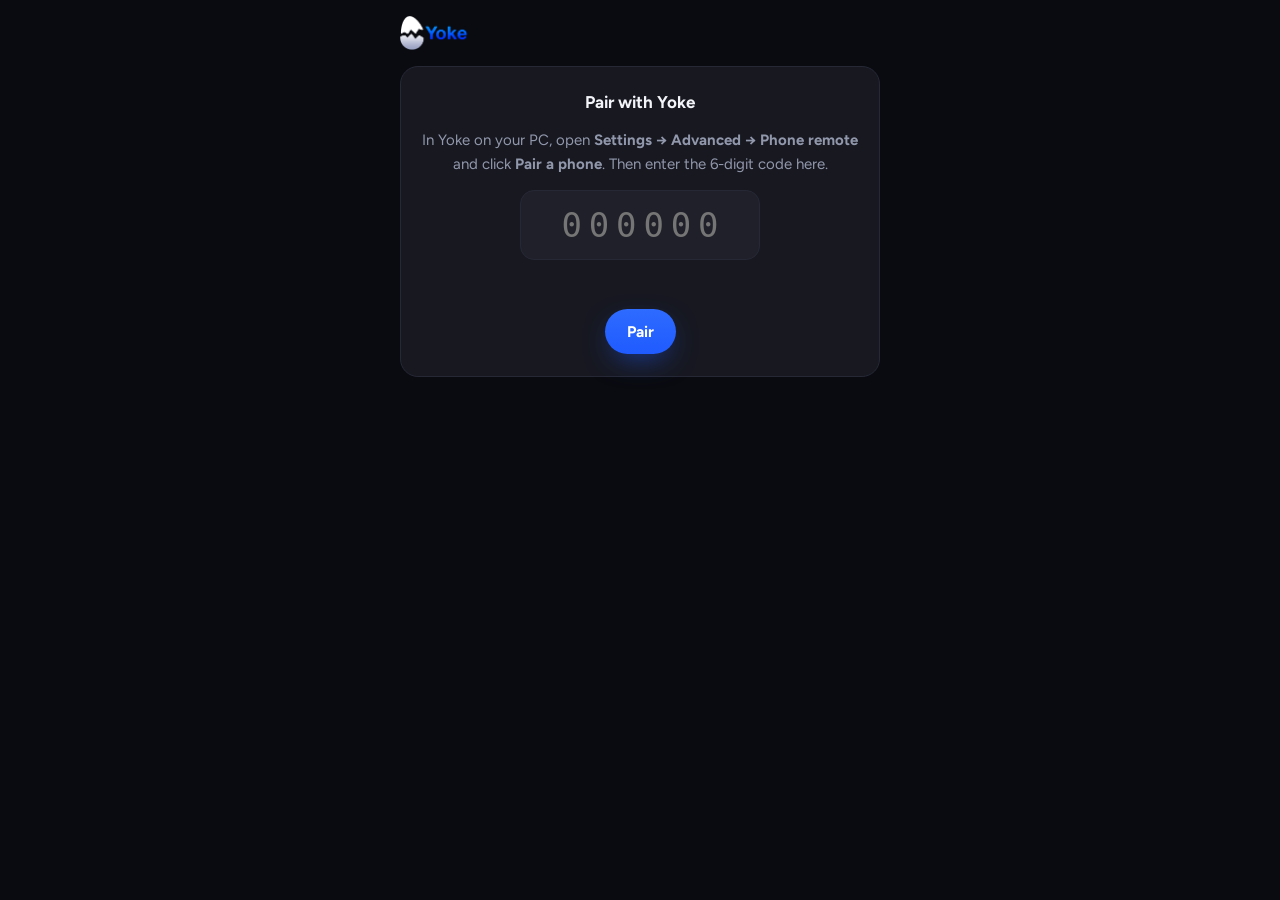
==== commit 2bbcef2c: "Yoke Remote: pair with just the code" ====
--- a/dev-remote/index.html
+++ b/dev-remote/index.html
@@ -41,14 +41,18 @@
   .controls { display: flex; align-items: center; justify-content: center; gap: 10px; }
   .ctl {
     width: 48px; height: 48px; border-radius: 50%; border: 0; background: var(--panel-hi); color: var(--ink);
-    font-size: 18px; display: grid; place-items: center; cursor: pointer;
-  }
-  .ctl.main { width: 68px; height: 68px; font-size: 24px; color: #fff; background: linear-gradient(180deg, #2E6BFF, var(--blue)); }
-  .ctl.on { color: var(--blue-hi); outline: 1px solid var(--blue-hi); }
-  .volume { display: flex; align-items: center; gap: 10px; }
+    display: grid; place-items: center; cursor: pointer; padding: 0;
+  }
+  .ctl svg { width: 22px; height: 22px; display: block; }
+  .ctl.main { width: 68px; height: 68px; color: #fff; background: linear-gradient(180deg, #2E6BFF, var(--blue)); }
+  .ctl.main svg { width: 32px; height: 32px; }
+  .ctl.on { color: var(--blue-hi); background: rgba(31, 91, 255, .18); }
+  .volume { display: flex; align-items: center; gap: 12px; }
+  .vol-icon { width: 22px; height: 22px; object-fit: contain; flex: none; }
   .tabs { display: flex; gap: 6px; }
-  .tabs button { flex: 1; padding: 9px 0; border: 1px solid var(--line); border-radius: 999px; background: none; color: var(--muted); font: 600 14px var(--font-body); cursor: pointer; }
+  .tabs button { flex: 1; display: flex; align-items: center; justify-content: center; gap: 7px; padding: 9px 0; border: 1px solid var(--line); border-radius: 999px; background: none; color: var(--muted); font: 600 14px var(--font-body); cursor: pointer; }
   .tabs button.on { background: var(--panel-hi); color: var(--ink); }
+  .tabs svg { width: 16px; height: 16px; display: block; flex: none; }
   .search { width: 100%; padding: 11px 14px; background: var(--panel-hi); color: var(--ink); border: 1px solid var(--line); border-radius: 12px; font: inherit; }
   .rows { list-style: none; margin: 0; padding: 0; display: grid; gap: 6px; }
   .rows button { width: 100%; text-align: left; padding: 10px 12px; background: var(--panel); border: 1px solid var(--line); border-radius: 10px; color: var(--ink); font: inherit; cursor: pointer; }
@@ -69,10 +73,13 @@
     <button class="btn" id="retry" hidden>Try again</button>
   </div>
 
-  <div class="card center" id="step-start" hidden>
-    <b>Pair your phone</b>
-    <p class="msg">In Yoke on your PC, open <b>Settings → Advanced → Phone remote</b>, click <b>Pair a phone</b> and scan the QR code.</p>
-  </div>
+  <form class="card center" id="step-start" hidden>
+    <b>Pair with Yoke</b>
+    <p class="msg">In Yoke on your PC, open <b>Settings → Advanced → Phone remote</b> and click <b>Pair a phone</b>. Then enter the 6-digit code here.</p>
+    <input class="code-input" id="start-code" inputmode="numeric" autocomplete="one-time-code" maxlength="6" placeholder="000000" aria-label="6-digit code">
+    <div class="msg bad" id="start-err"></div>
+    <button class="btn" type="submit">Pair</button>
+  </form>
 
   <form class="card center" id="step-code" hidden>
     <b>Enter the 6-digit code shown in Yoke on your PC</b>
@@ -93,20 +100,20 @@
       <div class="times"><span id="pos">0:00</span><span id="len">0:00</span></div>
     </div>
     <div class="controls">
-      <button class="ctl" id="shuffle" aria-label="Shuffle">⤨</button>
-      <button class="ctl" id="prev" aria-label="Previous">⏮</button>
-      <button class="ctl main" id="toggle" aria-label="Play or pause">▶</button>
-      <button class="ctl" id="next" aria-label="Next">⏭</button>
-      <button class="ctl" id="repeat" aria-label="Repeat">↻</button>
+      <button class="ctl" id="shuffle" aria-label="Shuffle"></button>
+      <button class="ctl" id="prev" aria-label="Previous"></button>
+      <button class="ctl main" id="toggle" aria-label="Play or pause"></button>
+      <button class="ctl" id="next" aria-label="Next"></button>
+      <button class="ctl" id="repeat" aria-label="Repeat"></button>
     </div>
     <div class="volume">
-      <span aria-hidden="true">🔈</span>
+      <img class="vol-icon" id="vol-icon" src="icons/volume-medium.png" alt="">
       <input type="range" id="volume" min="0" max="1" step="0.01" value="0.8" aria-label="Volume on your PC">
     </div>
     <div class="tabs">
-      <button data-tab="search" class="on">Search</button>
-      <button data-tab="playlists">Playlists</button>
-      <button data-tab="stations">Radio</button>
+      <button data-tab="search" class="on"></button>
+      <button data-tab="playlists"></button>
+      <button data-tab="stations"></button>
     </div>
     <input class="search" id="search" type="search" placeholder="Search your library" aria-label="Search your library">
     <ul class="rows" id="rows"></ul>
@@ -121,6 +128,26 @@
   const RETRY_MS = 5000;
   const COMMAND_TIMEOUT_MS = 10000;
   const $ = (id) => document.getElementById(id);
+  // Same 24px icons as Yoke's player bar (public/app.js).
+  const svg = (body, fill = 'none') => `<svg viewBox="0 0 24 24" fill="${fill}" stroke="currentColor" stroke-width="2" stroke-linecap="round" stroke-linejoin="round" aria-hidden="true">${body}</svg>`;
+  const ICONS = {
+    shuffle: svg('<path d="M16 3h5v5"/><path d="M4 20 21 3"/><path d="M21 16v5h-5"/><path d="m15 15 6 6"/><path d="M4 4l5 5"/>'),
+    prev: svg('<path d="M19 20 9 12l10-8z" fill="currentColor"/><path d="M5 19V5"/>'),
+    next: svg('<path d="m5 4 10 8-10 8z" fill="currentColor"/><path d="M19 5v14"/>'),
+    repeat: svg('<path d="m17 2 4 4-4 4"/><path d="M3 11v-1a4 4 0 0 1 4-4h14"/><path d="m7 22-4-4 4-4"/><path d="M21 13v1a4 4 0 0 1-4 4H3"/>'),
+    repeatOne: svg('<path d="m17 2 4 4-4 4"/><path d="M3 11v-1a4 4 0 0 1 4-4h14"/><path d="m7 22-4-4 4-4"/><path d="M21 13v1a4 4 0 0 1-4 4H3"/><path d="M11 10h1v4"/>'),
+    play: svg('<path d="M8 5.5v13l10.5-6.5z"/>', 'currentColor'),
+    pause: svg('<rect x="6" y="5" width="4" height="14" rx="1"/><rect x="14" y="5" width="4" height="14" rx="1"/>', 'currentColor'),
+    search: svg('<circle cx="11" cy="11" r="7"/><path d="m20 20-3.5-3.5"/>'),
+    playlists: svg('<path d="M3 6h13"/><path d="M3 12h9"/><path d="M3 18h6"/><path d="M16 18V9l5-1.5"/><circle cx="14" cy="18" r="2"/>'),
+    stations: svg('<circle cx="12" cy="12" r="2"/><path d="M16.2 7.8a6 6 0 0 1 0 8.4"/><path d="M7.8 16.2a6 6 0 0 1 0-8.4"/><path d="M19 5a10 10 0 0 1 0 14"/><path d="M5 19A10 10 0 0 1 5 5"/>'),
+  };
+  for (const id of ['shuffle', 'prev', 'next', 'repeat']) $(id).innerHTML = ICONS[id];
+  $('toggle').innerHTML = ICONS.play;
+  for (const [tabName, label] of [['search', 'Search'], ['playlists', 'Playlists'], ['stations', 'Radio']]) {
+    document.querySelector(`[data-tab="${tabName}"]`).innerHTML = `${ICONS[tabName]}<span>${label}</span>`;
+  }
+  const volumeIcon = (v, muted) => (muted || v === 0 ? 'muted' : v < 0.34 ? 'low' : v < 0.67 ? 'medium' : 'high');
   const STEPS = ['step-wait', 'step-start', 'step-code', 'step-remote'];
   const show = (id) => STEPS.forEach((s) => ($(s).hidden = s !== id));
   const fmt = (s) => `${Math.floor(s / 60)}:${String(Math.floor(s % 60)).padStart(2, '0')}`;
@@ -144,24 +171,45 @@
 
   function disconnect() {
     clearTimeout(retry);
-    peer?.destroy();
+    const old = peer;
     peer = conn = null;
     ready = false;
-  }
-
-  function connect(first) {
+    old?.destroy();
+  }
+
+  function connect(first, onFail = failed) {
     disconnect();
-    peer = new Peer({ debug: 0 });
-    const giveUp = setTimeout(failed, 20000);
-    peer.on('error', () => { clearTimeout(giveUp); failed(); });
-    peer.on('open', () => {
-      conn = peer.connect(peerId, { reliable: true });
-      conn.on('open', () => {
+    const mine = new Peer({ debug: 0 });
+    peer = mine;
+    // Events from a connection we've already replaced are ignored.
+    const fail = () => {
+      clearTimeout(giveUp);
+      if (peer === mine) onFail();
+    };
+    const giveUp = setTimeout(fail, 20000);
+    mine.on('error', fail);
+    mine.on('open', () => {
+      const c = mine.connect(peerId, { reliable: true });
+      conn = c;
+      c.on('open', () => {
         clearTimeout(giveUp);
-        conn.send(first);
+        c.send(first);
       });
-      conn.on('data', onMessage);
-      conn.on('close', failed);
+      c.on('data', onMessage);
+      c.on('close', fail);
+    });
+  }
+
+  // Pairing with only the code: it's what a home-screen app needs, since a QR code can't open it.
+  function pairByCode(code) {
+    $('start-err').textContent = '';
+    wait('Connecting to your PC…');
+    peerId = `yokebeat-pair-${code}`;
+    connect({ type: 'pair-code', code, device }, () => {
+      disconnect();
+      show('step-start');
+      $('start-code').value = '';
+      $('start-err').textContent = "No Yoke found with that code. Check it, and keep Yoke's Pair a phone window open.";
     });
   }
 
@@ -193,13 +241,15 @@
       $('code').value = '';
       $('code-err').textContent = `That code isn't right. ${msg.left} ${msg.left === 1 ? 'try' : 'tries'} left.`;
     } else if (msg.type === 'paired') {
-      save({ peerId, id: msg.id, token: msg.token });
+      save({ peerId: msg.peerId || peerId, id: msg.id, token: msg.token });
+      // Paired by code: that connection is temporary, so move to the PC's real one.
+      if (msg.peerId) reconnect();
     } else if (msg.type === 'denied') {
       if (msg.reason === 'unpaired') forget();
       disconnect();
       if (msg.reason === 'tries') wait('Too many wrong codes. Start pairing again in Yoke.', true);
       else if (msg.reason === 'unpaired') { $('unpair').hidden = true; show('step-start'); }
-      else wait('That QR code has expired. Click Pair a phone in Yoke and scan the new one.', true);
+      else wait('That code has expired. Click Pair a phone in Yoke to get a new one.', true);
     } else if (msg.type === 'state') {
       if (!ready) {
         ready = true;
@@ -248,10 +298,11 @@
     const t = player?.track;
     $('title').textContent = t ? t.title : 'Nothing playing';
     $('artist').textContent = t ? t.artist : '';
-    $('toggle').textContent = player?.playing ? '⏸' : '▶';
+    $('toggle').innerHTML = player?.playing ? ICONS.pause : ICONS.play;
     $('shuffle').classList.toggle('on', Boolean(player?.shuffle));
     $('repeat').classList.toggle('on', player && player.repeat !== 'off');
-    $('repeat').textContent = player?.repeat === 'one' ? '①' : '↻';
+    $('repeat').innerHTML = player?.repeat === 'one' ? ICONS.repeatOne : ICONS.repeat;
+    $('vol-icon').src = `icons/volume-${volumeIcon(player?.volume ?? 0.8, player?.muted)}.png`;
     if (document.activeElement !== $('volume')) $('volume').value = player?.volume ?? 0.8;
     tick();
   }
@@ -346,6 +397,14 @@
     $('code-err').textContent = '';
     if ($('code').value.length === 6 && conn?.open) conn.send({ type: 'code', code: $('code').value, device });
   };
+  $('start-code').oninput = () => {
+    $('start-code').value = $('start-code').value.replace(/D/g, '').slice(0, 6);
+    if ($('start-code').value.length === 6) $('step-start').requestSubmit();
+  };
+  $('step-start').onsubmit = (e) => {
+    e.preventDefault();
+    if ($('start-code').value.length === 6) pairByCode($('start-code').value);
+  };
   $('retry').onclick = start;
   $('unpair').onclick = () => {
     if (!confirm('Unpair this phone? You can pair it again from Yoke.')) return;
